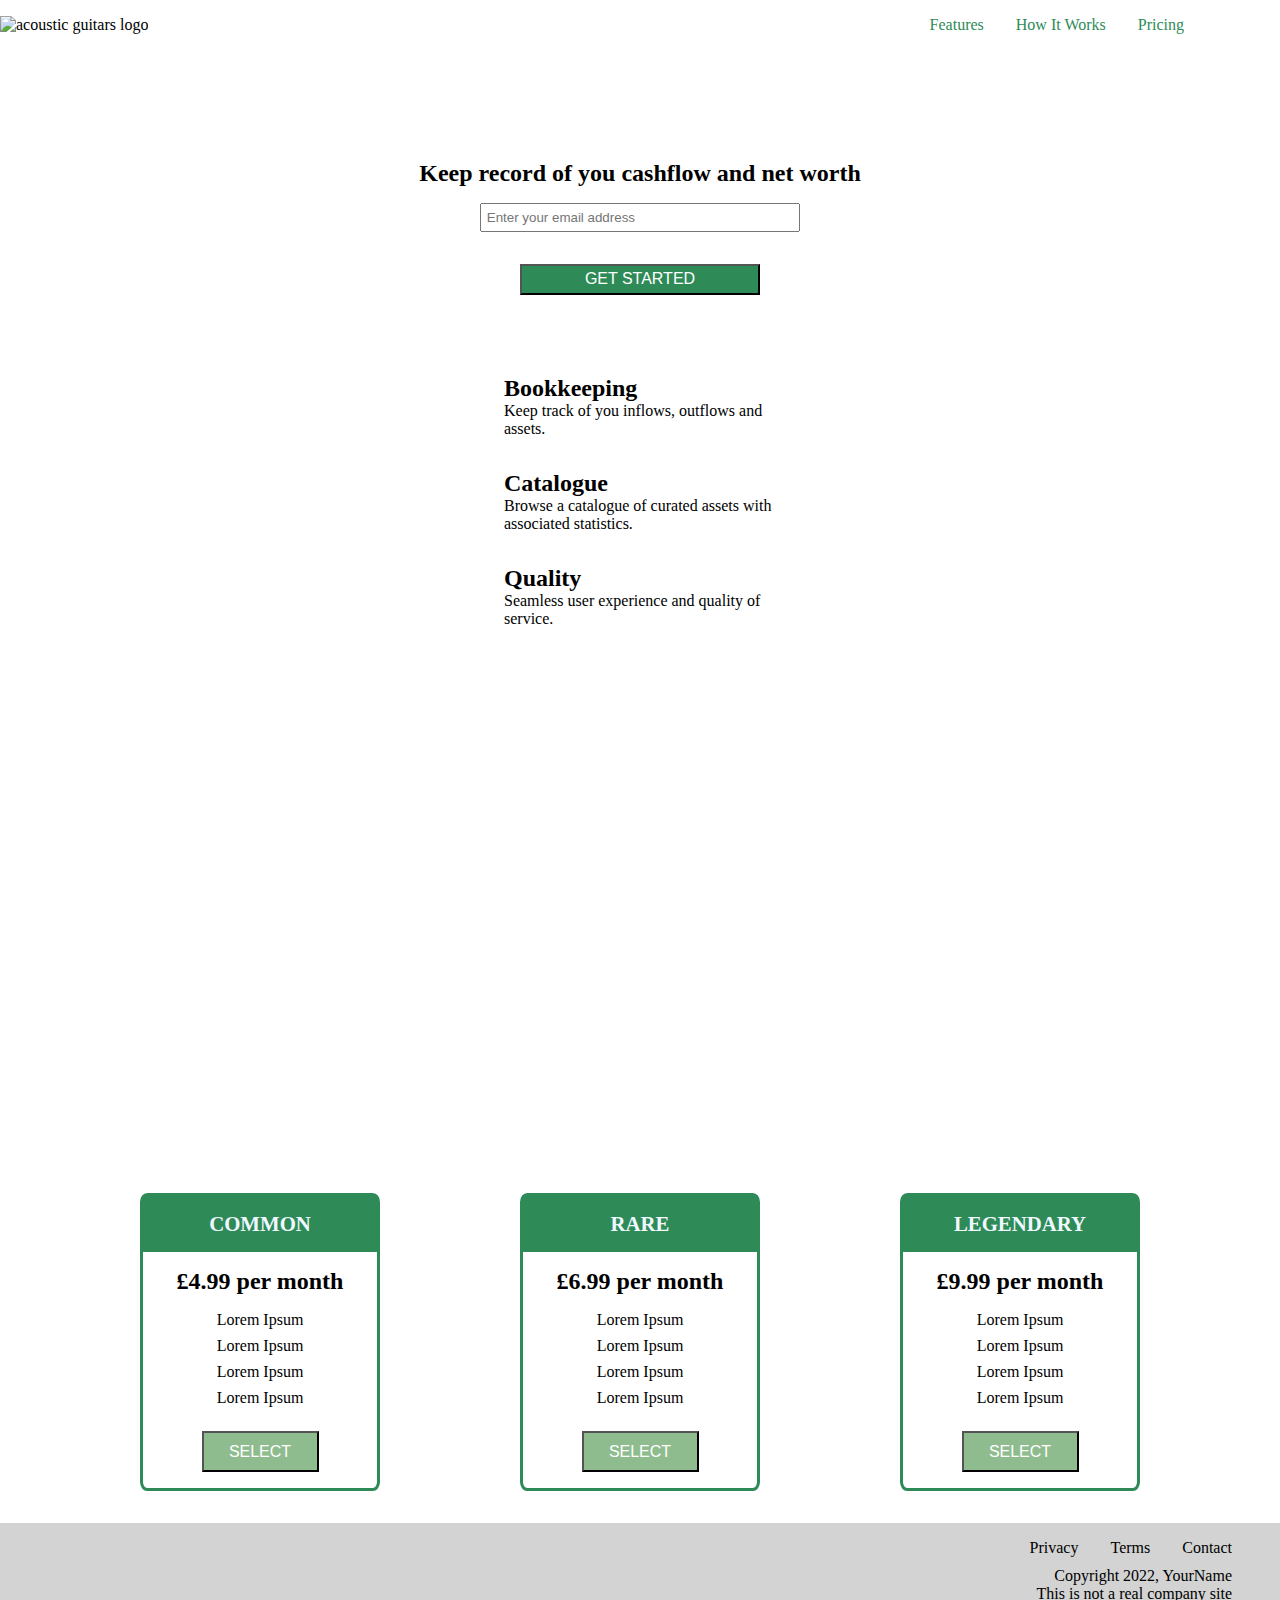
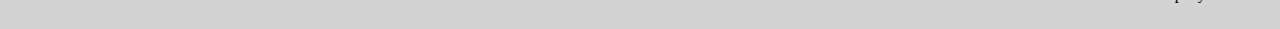
==== 4 Product Landing Page (Project)/index.html @ 7afb2496 "Initial commit" ====
<!DOCTYPE html>
<html lang="en">

<head>
    <meta charset="UTF-8">
    <meta name="viewport" content="width=device-width, initial-scale=1.0" />
    <title>Title</title>
    <link rel="stylesheet" href="styles.css">
    <script src="https://kit.fontawesome.com/80d363fba8.js" crossorigin="anonymous"></script>
</head>

<body>
    <header id="header">
        <div><img id="header-img"
                src="https://media.istockphoto.com/vectors/programming-code-and-computer-monitor-design-coding-school-vector-vector-id1133676422?k=20&m=1133676422&s=612x612&w=0&h=Oif_wWtCm5JTlRo6yZlEqVUe-RcX1BGRM-9CTsRvD2Y="
                alt="acoustic guitars logo" width=150 /></div>
        <nav id="nav-bar">
            <ul>
                <li><a href="#features" class="nav-link">Features</a></li>
                <li><a href="#how_it_works" class="nav-link">How It Works</a></li>
                <li><a href="#pricing" class="nav-link">Pricing</a></li>
            </ul>
        </nav>
    </header>
    <section id="join">
        <h2>Keep record of you cashflow and net worth</h2>
        <form id="form" action="https://www.freecodecamp.com/email-submit">
            <input name="email" id="email" type="email" placeholder="Enter your email address" size="30" required />
            <input id="submit" type="submit" class="btn" value="Get Started" />
        </form>
    </section>
    <div class="main">
        <section id="features">
            <div class="grid">
                <div class="icon">
                    <i class="fa-solid fa-user"></i>
                </div>
                <div class="desc">
                    <h2>Bookkeeping</h2>
                    <p>Keep track of you inflows, outflows and assets.</p>
                </div>
            </div>
            <div class="grid">
                <div class="icon">
                    <i class="fa-solid fa-pen-to-square"></i>
                </div>
                <div class="desc">
                    <h2>Catalogue</h2>
                    <p>Browse a catalogue of curated assets with associated statistics.</p>
                </div>
            </div>
            <div class="grid">
                <div class="icon">
                    <i class="fa-solid fa-circle-check"></i>
                </div>
                <div class="desc">
                    <h2>Quality</h2>
                    <p>Seamless user experience and quality of service.</p>
                </div>
            </div>
        </section>
        <section id="how_it_works">
            <iframe id="video" width="833" height="469" src="https://www.youtube.com/embed/B3NwPG9X_vw"
                title="Pavlo - Mediterranean Jig & Midnight Dance (Live in Kastoria 2015) Official Video"
                frameborder="0"
                allow="accelerometer; autoplay; clipboard-write; encrypted-media; gyroscope; picture-in-picture"
                allowfullscreen></iframe>
        </section>
        <section id="pricing">
            <div class="service" id="common">
                <div class="rarity">Common</div>
                <h2>£4.99 per month</h2>
                <ol>
                    <li>Lorem Ipsum</li>
                    <li>Lorem Ipsum</li>
                    <li>Lorem Ipsum</li>
                    <li>Lorem Ipsum</li>
                </ol>
                <button class="btn">Select</button>
            </div>
            <div class="service" id="rare">
                <div class="rarity"> Rare</div>
                <h2>£6.99 per month</h2>
                <ol>
                    <li>Lorem Ipsum</li>
                    <li>Lorem Ipsum</li>
                    <li>Lorem Ipsum</li>
                    <li>Lorem Ipsum</li>
                </ol>
                <button class="btn">Select</button>
            </div>
            <div class="service" id="legendary">
                <div class="rarity">Legendary</div>
                <h2>£9.99 per month</h2>
                <ol>
                    <li>Lorem Ipsum</li>
                    <li>Lorem Ipsum</li>
                    <li>Lorem Ipsum</li>
                    <li>Lorem Ipsum</li>
                </ol>
                <button class="btn">Select</button>
            </div>
        </section>
        <footer>
            <ul>
                <li><a href="#">Privacy</a></li>
                <li><a href="#">Terms</a></li>
                <li><a href="#">Contact</a></li>
            </ul>
            <div class="footer_text">
                <span>Copyright 2022, YourName</span>
                <span>This is not a real company site</span>
            </div>
        </footer>
    </div>

</body>

</html>
---- 4 Product Landing Page (Project)/styles.css ----
* {
    margin: 0;
    padding: 0;
    box-sizing: border-box;
}

header {
    display: flex;
    flex-direction: row;
    place-items: center;
    margin: 0;
    width: 100%;
    justify-content: space-between;
    position: fixed;
    top: 0;
    background-color: white;
}

nav ul {
    list-style-type: none;
    display: flex;
    margin: 0 5rem;
}

nav ul li {
    margin: 1rem;
    display: block;
}

#join {
    margin-top: 10rem;
    display: flex;
    flex-direction: column;
    place-items: center;
    text-align: center;
}

#join input[type='email'] {
    max-width: 20rem;
    width: 100%;
    padding: 0.3rem;
    margin: 1rem 0;
}

#join input[type='submit'] {
    max-width: 15rem;
    width: 100%;
    padding: 0.3rem;
    background-color: seagreen;
    color: white;
}

a {
    color: seagreen;
    text-decoration: none;
}

li {
    list-style-type: none;
}

#features {
    place-items: center;
    display: flex;
    justify-content: space-evenly;
    flex-direction: column;
    padding: 1rem 3rem;
    margin: 2rem auto;
}

.grid {
    display: flex;
    flex-direction: row;
    margin: 0 1rem;
}

.desc {
    display: flex;
    flex-direction: column;
    justify-content: center;
    padding: 1rem;
    max-width: 20rem;
    min-width: 15rem;
}

.icon {
    display: flex;
    place-items: center;
    font-size: 3rem;
    padding: 0 0.5rem;
    color: darkseagreen;
}

#how_it_works {
    display: flex;
    justify-content: center;
}

#pricing {
    display: flex;
    flex-direction: row;
    place-items: center;
    justify-content: space-evenly;
    width: 100%;
    margin: 2rem 0;
    text-align: center;
}

.service {
    border: 1px solid seagreen;
    border-width: medium;
    border-radius: 3%;
    width: 15rem;
}

.rarity {
    background-color: seagreen;
    width: 100%;
    padding: 1rem;
    font-size: 1.3rem;
    font-weight: bold;
    color: aliceblue;
    text-transform: uppercase;
}

.service h2,
.btn {
    margin: 1rem;
}

.service li {
    margin: 0.5rem;
}

.btn {
    width: 50%;
    height: 50%;
    background-color: darkseagreen;
    color: white;
    padding: 0.6rem 1rem;
    font-size: 1rem;
    text-transform: uppercase;
}

footer {
    background-color: lightgrey;
    display: flex;
    flex-direction: column;
    padding: 1rem 2rem;
}

footer ul {
    display: flex;
    flex-direction: row;
    justify-content: right;
}

footer li {
    margin: 0 1rem;
}

footer a {
    color: black;
}

.footer_text {
    display: flex;
    flex-direction: column;
    padding: 0.6rem 1rem;
    text-align: right;
}

@media only screen and (max-width:800px) {
    #pricing {
        flex-wrap: wrap;
        row-gap: 2rem;
    }
}
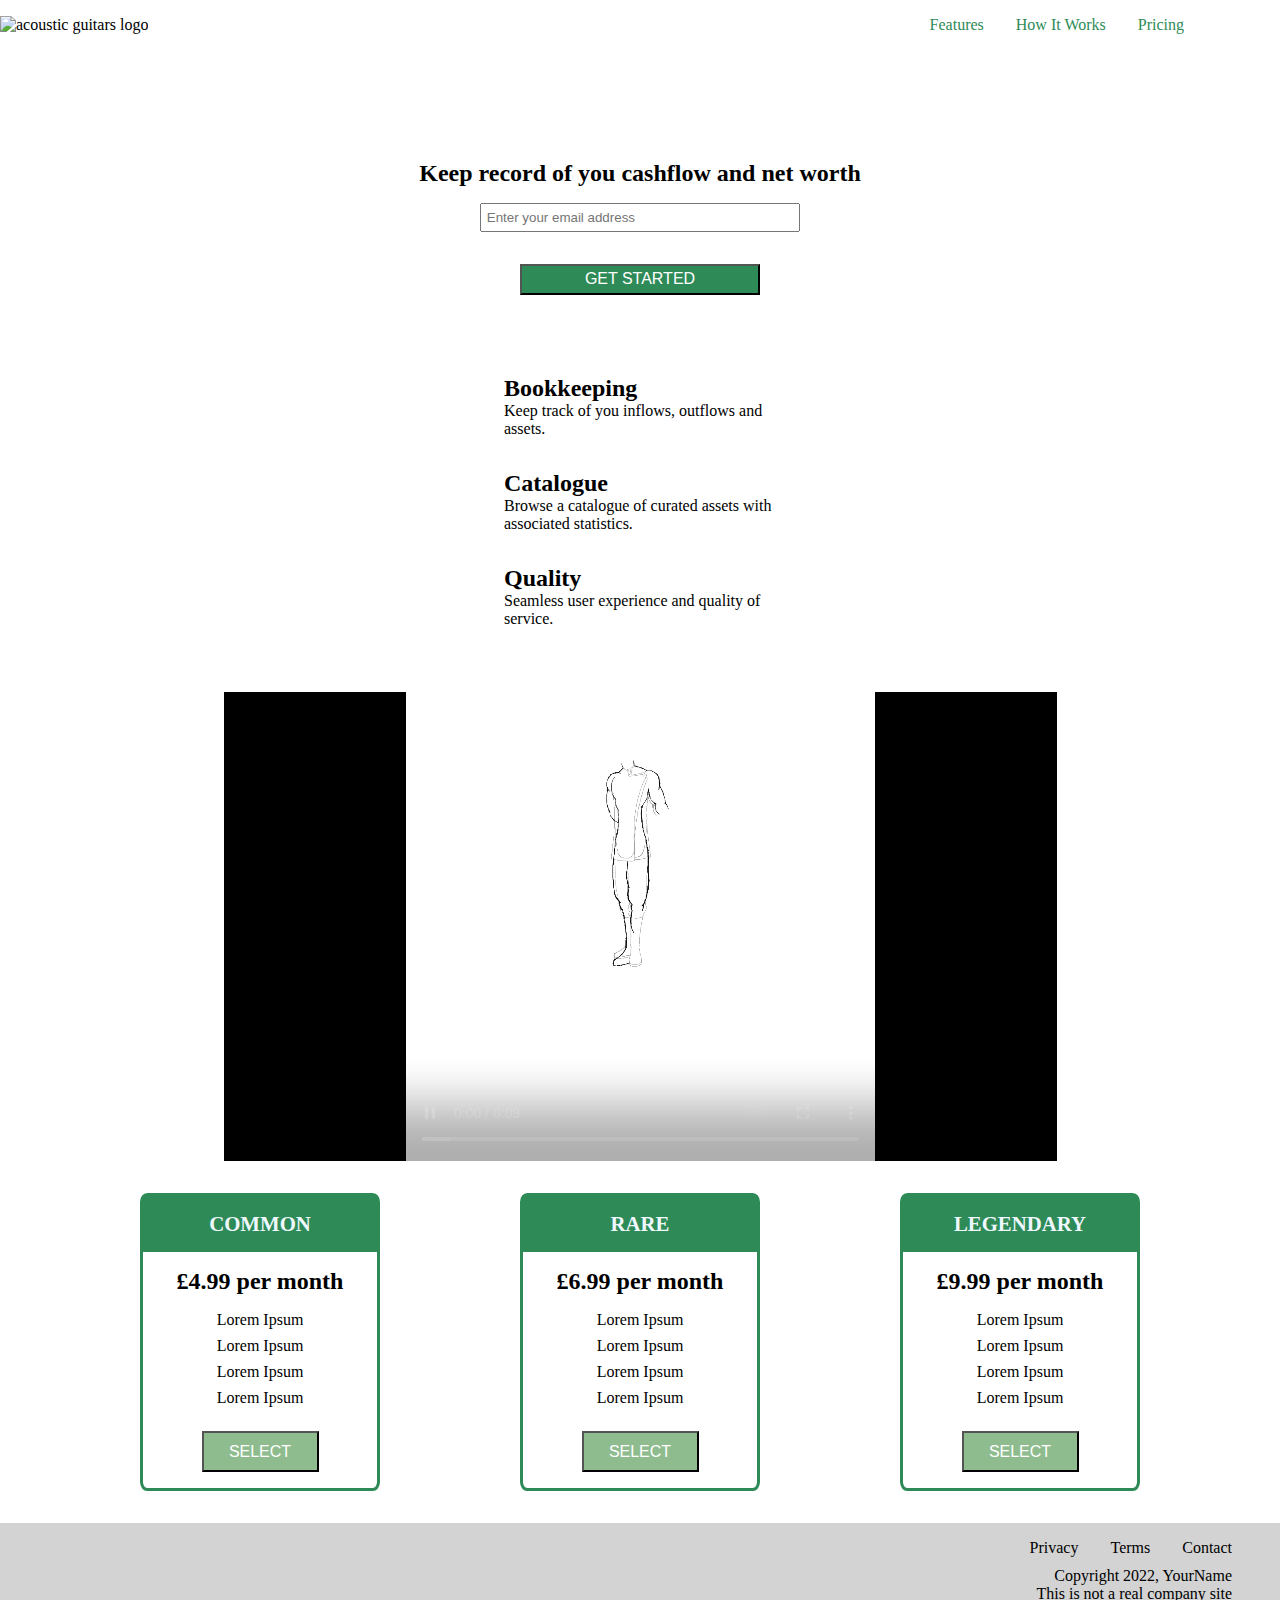
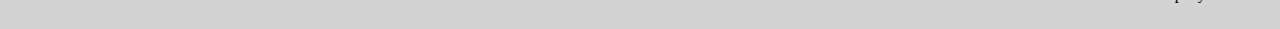
==== commit c2d66bd8: "Minor Changes" ====
--- a/4 Product Landing Page (Project)/index.html
+++ b/4 Product Landing Page (Project)/index.html
@@ -60,8 +60,8 @@
             </div>
         </section>
         <section id="how_it_works">
-            <iframe id="video" width="833" height="469" src="https://www.youtube.com/embed/B3NwPG9X_vw"
-                title="Pavlo - Mediterranean Jig & Midnight Dance (Live in Kastoria 2015) Official Video"
+            <iframe id="video" width="833" height="469" src="advert0.mp4"
+                title="Place Holder Video"
                 frameborder="0"
                 allow="accelerometer; autoplay; clipboard-write; encrypted-media; gyroscope; picture-in-picture"
                 allowfullscreen></iframe>
